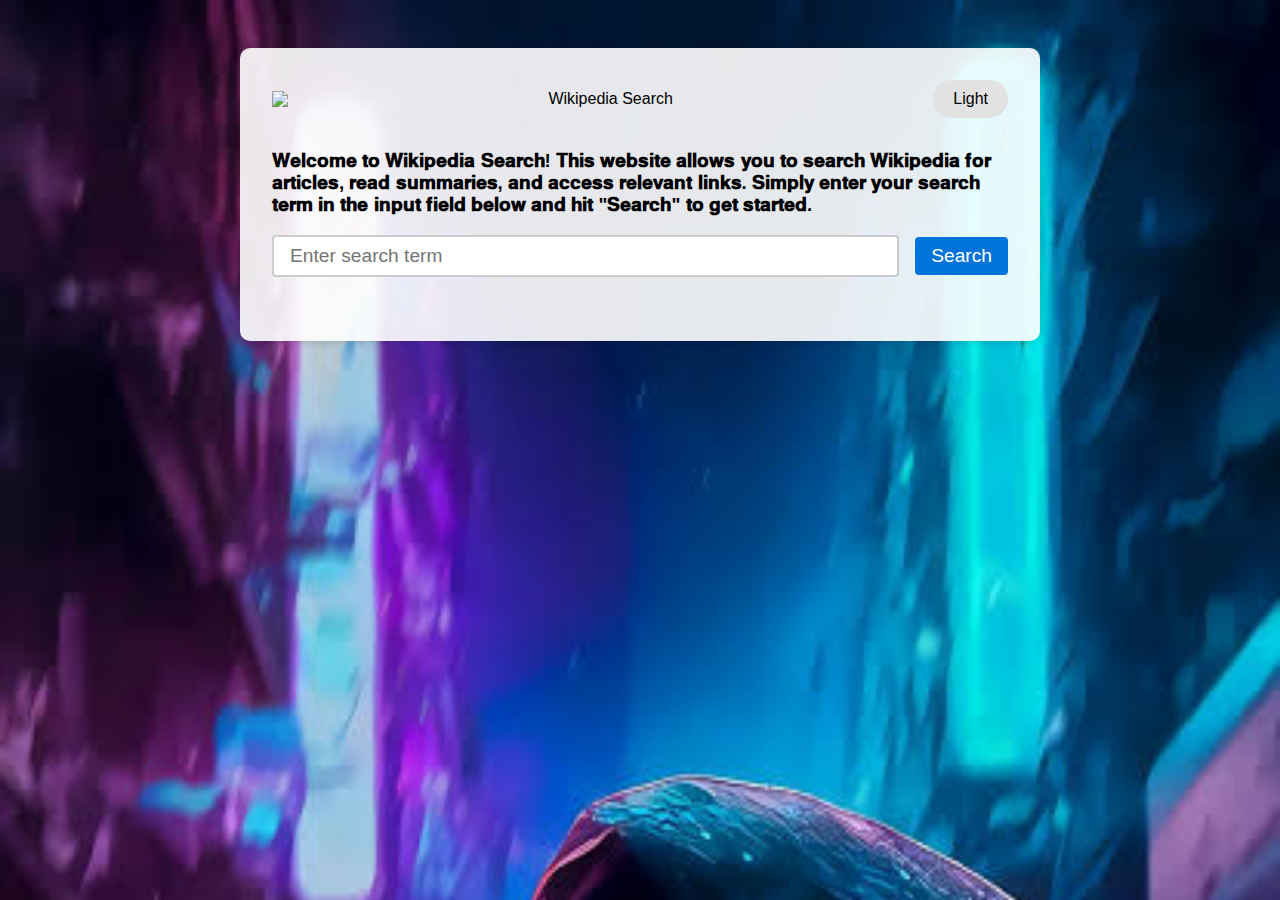
==== index.html @ 25f92ddf "Add files via upload" ====
<!DOCTYPE html>
<html lang="en">
<head>
  <meta charset="UTF-8" />
  <meta name="viewport" content="width=device-width, initial-scale=1.0" />
  <title>Wikipedia Search | API Based Web App</title>
  <link rel="stylesheet" href="style.css" />
  <style>

    body {
      background-image: url('images (50).jpeg');
      background-size: cover;
      background-repeat: no-repeat;
      background-attachment: fixed;
      margin: 0;
      font-family: Arial, sans-serif;
    }

    /* Additional styling */
    .container {
      background-color: rgba(255, 255, 255, 0.9);
      border-radius: 10px;
      padding: 2rem;
      margin: 3rem auto;
      box-shadow: 0px 0px 10px rgba(0, 0, 0, 0.2);
      max-width: 800px;
    }

    .header-container {
      display: flex;
      justify-content: space-between;
      align-items: center;
      margin-bottom: 2rem;
    }

    /* ... (Rest of your CSS code) ... */
    <style>
  /* Add a background image */
  body {
    background-image: url('images (50).jpeg');
    background-size: cover;
    background-repeat: no-repeat;
    background-attachment: fixed;
    margin: 0;
    font-family: Arial, sans-serif;
    transition: background-color 0.3s ease;
  }

  /* Additional styling */
  .container {
    background-color: rgba(255, 255, 255, 0.9);
    border-radius: 10px;
    padding: 2rem;
    margin: 3rem auto;
    box-shadow: 0px 0px 10px rgba(0, 0, 0, 0.2);
    max-width: 800px;
    transition: background-color 0.3s ease, color 0.3s ease;
  }

  /* Dark mode */
  body.dark-theme {
    background-color: #282c34;
    color: #fff;
  }

  body.dark-theme .container {
    background-color: rgba(0, 0, 0, 0.9);
    color: #fff;
  }

  .dark-theme h1 {
    color: #fff;
  }

  .dark-theme #search-input {
    background-color: #454545;
    color: #fff;
    border-color: #fff;
  }

  .dark-theme #search-input:focus {
    border-color: #0074d9;
  }

  .dark-theme button[type="submit"] {
    background-color: #87CEEB;
  }

  .dark-theme .result-link,
  .dark-theme .result-link:hover {
    color: #87CEEB;
  }


</style>
  </style>
</head>

<body>
  <div class="container">
    <div class="header-container">
            <img src="https://upload.wikimedia.org/wikipedia/en/8/80/Wikipedia-logo-v2.svg"
      <h1>Wikipedia Search</h1>

      <span id="theme-toggler">Light</span>
    </div> <h3

    <p>𝐖𝐞𝐥𝐜𝐨𝐦𝐞 𝐭𝐨 𝐖𝐢𝐤𝐢𝐩𝐞𝐝𝐢𝐚 𝐒𝐞𝐚𝐫𝐜𝐡! 𝐓𝐡𝐢𝐬 𝐰𝐞𝐛𝐬𝐢𝐭𝐞 𝐚𝐥𝐥𝐨𝐰𝐬 𝐲𝐨𝐮 𝐭𝐨 𝐬𝐞𝐚𝐫𝐜𝐡 𝐖𝐢𝐤𝐢𝐩𝐞𝐝𝐢𝐚 𝐟𝐨𝐫 𝐚𝐫𝐭𝐢𝐜𝐥𝐞𝐬, 𝐫𝐞𝐚𝐝 𝐬𝐮𝐦𝐦𝐚𝐫𝐢𝐞𝐬, 𝐚𝐧𝐝 𝐚𝐜𝐜𝐞𝐬𝐬 𝐫𝐞𝐥𝐞𝐯𝐚𝐧𝐭 𝐥𝐢𝐧𝐤𝐬. 𝐒𝐢𝐦𝐩𝐥𝐲 𝐞𝐧𝐭𝐞𝐫 𝐲𝐨𝐮𝐫 𝐬𝐞𝐚𝐫𝐜𝐡 𝐭𝐞𝐫𝐦 𝐢𝐧 𝐭𝐡𝐞 𝐢𝐧𝐩𝐮𝐭 𝐟𝐢𝐞𝐥𝐝 𝐛𝐞𝐥𝐨𝐰 𝐚𝐧𝐝 𝐡𝐢𝐭 "𝐒𝐞𝐚𝐫𝐜𝐡" 𝐭𝐨 𝐠𝐞𝐭 𝐬𝐭𝐚𝐫𝐭𝐞𝐝.</p>

</h3>
    <form id="search-form">
      <input type="text" id="search-input" placeholder="Enter search term" />
      <button type="submit">Search</button>
    </form>

    <div id="search-results"></div>
  </div>
<!--©Arun all rights reserved-->
  <script src="app.js"></script>
  <script>

  </script>
</body>
</html>
---- style.css ----
* {
  box-sizing: border-box;
}

body {
  font-family: Arial, sans-serif;
  margin: 0;
  padding: 0;
}

.container {
  max-width: 800px;
  margin: 0 auto;
  padding: 2rem;
}

h1 {
  font-size: 3rem;
  margin-bottom: 2rem;
}

#search-form {
  display: flex;
  justify-content: center;
  align-items: center;
  margin-bottom: 2rem;
}

#search-input {
  font-size: 1.2rem;
  padding: 0.5rem 1rem;
  margin-right: 1rem;
  border: 2px solid #ccc;
  border-radius: 0.25rem;
  flex-grow: 1;
}

#search-input:focus {
  outline: none;
  border-color: #0074d9;
}

button[type="submit"] {
  font-size: 1.2rem;
  padding: 0.5rem 1rem;
  background-color: #0074d9;
  color: #fff;
  border: none;
  border-radius: 0.25rem;
  cursor: pointer;
}

button[type="submit"]:hover {
  background-color: #0063ad;
}

#search-results {
  margin-bottom: 2rem;
}

.result-item {
  margin-bottom: 1rem;
}

.result-title {
  font-size: 1.5rem;
  margin-top: 0;
}

.result-link {
  display: block;
  font-size: 1.2rem;
  margin-bottom: 0.5rem;
  color: #0074d9;
}

.result-link:hover {
  text-decoration: underline;
}

.result-snippet {
  margin-top: 0;
}

.spinner {
  display: flex;
  justify-content: center;
  align-items: center;
  font-size: 2rem;
  height: 10rem;
}

/* Dark theme */
.header-container {
  display: flex;
  justify-content: space-between;
  align-items: center;
}

#theme-toggler {
  border: none;
  background: transparent;
  cursor: pointer;
  background: #e2e2e2;
  padding: 10px 20px;
  border-radius: 100px;
}

.dark-theme {
  background-color: #282c34;
  color: #fff;
}

.dark-theme #search-input {
  background-color: #454545;
  color: #fff;
  border-color: #fff;
}

.dark-theme #search-input:focus {
  border-color: #0074d9;
}

.dark-theme button[type="submit"] {
  background-color: #0074d9;
}

.dark-theme .result-link,
.dark-theme .result-link:hover {
  color: #90caf9;
}
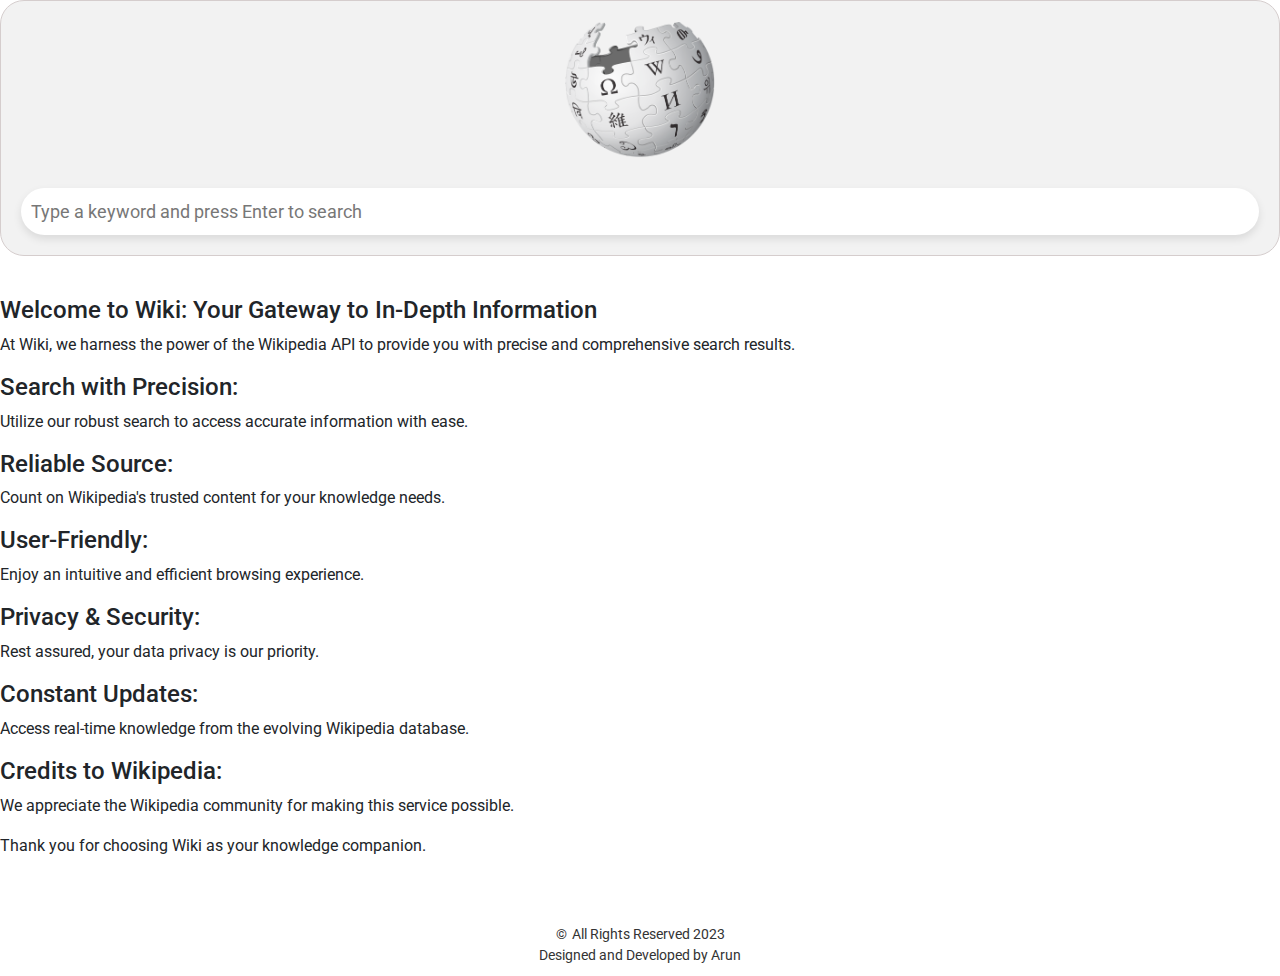
==== commit 54bc694f: "Add files via upload" ====
--- a/index.html
+++ b/index.html
@@ -1,124 +1,148 @@
 <!DOCTYPE html>
-<html lang="en">
+<html>
+
 <head>
-  <meta charset="UTF-8" />
-  <meta name="viewport" content="width=device-width, initial-scale=1.0" />
-  <title>Wikipedia Search | API Based Web App</title>
-  <link rel="stylesheet" href="style.css" />
-  <style>
+    <link rel="stylesheet" href="bootstrap.min.css" integrity="sha384-JcKb8q3iqJ61gNV9KGb8thSsNjpSL0n8PARn9HuZOnIxN0hoP+VmmDGMN5t9UJ0Z" crossorigin="anonymous" />
+    <script src="jquery-3.5.1.slim.min.js" integrity="sha384-DfXdz2htPH0lsSSs5nCTpuj/zy4C+OGpamoFVy38MVBnE+IbbVYUew+OrCXaRkfj" crossorigin="anonymous"></script>
+    <script src="https://cdn.jsdelivr.net/npm/popper.js@1.16.1/dist/umd/popper.min.js" integrity="sha384-9/reFTGAW83EW2RDu2S0VKaIzap3H66lZH81PoYlFhbGU+6BZp6G7niu735Sk7lN" crossorigin="anonymous"></script>
+    <script src="bootstrap.min.js" integrity="sha384-B4gt1jrGC7Jh4AgTPSdUtOBvfO8shuf57BaghqFfPlYxofvL8/KUEfYiJOMMV+rV" crossorigin="anonymous"></script>
+<link rel="stylesheet" href="index.css">
+<meta name="viewport" content="width=device-width, initial-scale=1.0">
+ <style>
+        /* Style for the header with the search bar */
+        .wiki-search-header {
+            background-color: #f2f2f2; /* Light gray background */
+            padding: 20px;
+            text-align: center;
+            border-radius: 24px; /* Rounded edges */
+        }
 
-    body {
-      background-image: url('images (50).jpeg');
-      background-size: cover;
-      background-repeat: no-repeat;
-      background-attachment: fixed;
-      margin: 0;
-      font-family: Arial, sans-serif;
-    }
+        .search-input {
+            padding: 10px;
+            border: none;
+            border-radius: 24px; /* Rounded edges */
+            width: 300px;
+            background-color: #fff; /* White background */
+            box-shadow: 0px 4px 8px rgba(0, 0, 0, 0.1); /* Shadow for input */
+        }
 
-    /* Additional styling */
-    .container {
-      background-color: rgba(255, 255, 255, 0.9);
-      border-radius: 10px;
-      padding: 2rem;
-      margin: 3rem auto;
-      box-shadow: 0px 0px 10px rgba(0, 0, 0, 0.2);
-      max-width: 800px;
-    }
+        .search-input::placeholder {
+            color: #777; /* Placeholder text color */
+        }
 
-    .header-container {
-      display: flex;
-      justify-content: space-between;
-      align-items: center;
-      margin-bottom: 2rem;
-    }
+        /* Style for the content section (You can leave your existing content as-is) */
+        .content {
+            background-image: url('background-image.jpg'); /* Replace with your background image URL */
+            background-size: cover;
+            background-repeat: no-repeat;
+            background-attachment: fixed;
+            height: 500px; /* Adjust the height as needed */
+            text-align: center;
+            padding-top: 100px; /* Adjust this for vertical alignment */
+        }
 
-    /* ... (Rest of your CSS code) ... */
-    <style>
-  /* Add a background image */
-  body {
-    background-image: url('images (50).jpeg');
-    background-size: cover;
-    background-repeat: no-repeat;
-    background-attachment: fixed;
-    margin: 0;
-    font-family: Arial, sans-serif;
-    transition: background-color 0.3s ease;
-  }
+        .content h4 {
+            color: #fff;
+            font-size: 24px;
+            margin-bottom: 20px;
+        }
 
-  /* Additional styling */
-  .container {
-    background-color: rgba(255, 255, 255, 0.9);
-    border-radius: 10px;
-    padding: 2rem;
-    margin: 3rem auto;
-    box-shadow: 0px 0px 10px rgba(0, 0, 0, 0.2);
-    max-width: 800px;
-    transition: background-color 0.3s ease, color 0.3s ease;
-  }
+        .content p {
+            color: #fff;
+            font-size: 16px;
+            margin-bottom: 20px;
+        }
 
-  /* Dark mode */
-  body.dark-theme {
-    background-color: #282c34;
-    color: #fff;
-  }
+        /* Style for the footer (You can leave your existing footer as-is) */
+        .footer {
+            text-align: center;
+            background-color: #FFFFFF;
+            color: #fff;
+            padding: 20px 0;
+        }
 
-  body.dark-theme .container {
-    background-color: rgba(0, 0, 0, 0.9);
-    color: #fff;
-  }
-
-  .dark-theme h1 {
-    color: #fff;
-  }
-
-  .dark-theme #search-input {
-    background-color: #454545;
-    color: #fff;
-    border-color: #fff;
-  }
-
-  .dark-theme #search-input:focus {
-    border-color: #0074d9;
-  }
-
-  .dark-theme button[type="submit"] {
-    background-color: #87CEEB;
-  }
-
-  .dark-theme .result-link,
-  .dark-theme .result-link:hover {
-    color: #87CEEB;
-  }
-
-
-</style>
-  </style>
+        .footer p {
+            margin: 0;
+            font-size: 14px;
+        }
+    </style>
 </head>
 
 <body>
-  <div class="container">
-    <div class="header-container">
-            <img src="https://upload.wikimedia.org/wikipedia/en/8/80/Wikipedia-logo-v2.svg"
-      <h1>Wikipedia Search</h1>
+    <div class="main-container">
+        <div class="wiki-search-header text-center">
+            <img class="wiki-logo" src="wiki-logo-img.png" />
+            <br />
+            <input placeholder="Type a keyword and press Enter to search" type="search" class="search-input w-100" id="searchInput" />
+        </div>
 
-      <span id="theme-toggler">Light</span>
-    </div> <h3
+        <div class="d-none" id="spinner">
+            <div class="d-flex justify-content-center">
+                <div class="spinner-border" role="status">
+                    <span class="sr-only">Loading...</span>
+                </div>
+            </div>
+        </div>
+        <div class="search-results" id="searchResults"></div>
+    </div>
+          <h4>Welcome to Wiki: Your Gateway to In-Depth Information</h4>
+          <p>At Wiki, we harness the power of the Wikipedia API to provide you with precise and comprehensive search results.</p>
+    
+          <h4>Search with Precision:</h4>
+          <p>Utilize our robust search to access accurate information with ease.</p>
+    
+          <h4>Reliable Source:</h4>
+          <p>Count on Wikipedia's trusted content for your knowledge needs.</p>
+    
+          <h4>User-Friendly:</h4>
+          <p>Enjoy an intuitive and efficient browsing experience.</p>
+    
+          <h4>Privacy & Security:</h4>
+          <p>Rest assured, your data privacy is our priority.</p>
+    
+          <h4>Constant Updates:</h4>
+          <p>Access real-time knowledge from the evolving Wikipedia database.</p>
+    
+          <h4>Credits to Wikipedia:</h4>
+          <p>We appreciate the Wikipedia community for making this service possible.</p>
+    
+          <p>Thank you for choosing Wiki as your knowledge companion.</p>
+       <div class="footer">
+      <!--  <p>All rights reserved 2023<br>
+        <p>Designed & developed by Arun</p> -->
+    </div>
+<script src="index.js"></script>
+</body>
 
-    <p>𝐖𝐞𝐥𝐜𝐨𝐦𝐞 𝐭𝐨 𝐖𝐢𝐤𝐢𝐩𝐞𝐝𝐢𝐚 𝐒𝐞𝐚𝐫𝐜𝐡! 𝐓𝐡𝐢𝐬 𝐰𝐞𝐛𝐬𝐢𝐭𝐞 𝐚𝐥𝐥𝐨𝐰𝐬 𝐲𝐨𝐮 𝐭𝐨 𝐬𝐞𝐚𝐫𝐜𝐡 𝐖𝐢𝐤𝐢𝐩𝐞𝐝𝐢𝐚 𝐟𝐨𝐫 𝐚𝐫𝐭𝐢𝐜𝐥𝐞𝐬, 𝐫𝐞𝐚𝐝 𝐬𝐮𝐦𝐦𝐚𝐫𝐢𝐞𝐬, 𝐚𝐧𝐝 𝐚𝐜𝐜𝐞𝐬𝐬 𝐫𝐞𝐥𝐞𝐯𝐚𝐧𝐭 𝐥𝐢𝐧𝐤𝐬. 𝐒𝐢𝐦𝐩𝐥𝐲 𝐞𝐧𝐭𝐞𝐫 𝐲𝐨𝐮𝐫 𝐬𝐞𝐚𝐫𝐜𝐡 𝐭𝐞𝐫𝐦 𝐢𝐧 𝐭𝐡𝐞 𝐢𝐧𝐩𝐮𝐭 𝐟𝐢𝐞𝐥𝐝 𝐛𝐞𝐥𝐨𝐰 𝐚𝐧𝐝 𝐡𝐢𝐭 "𝐒𝐞𝐚𝐫𝐜𝐡" 𝐭𝐨 𝐠𝐞𝐭 𝐬𝐭𝐚𝐫𝐭𝐞𝐝.</p>
+</html>
+<!DOCTYPE html>
+<html>
+<head>
+    <style>
+        /* Style for the footer */
+        footer {
+            text-align: center; /* Center-align the content */
+            background-color: #fff; /* Change the background color to white */
+            color: #333; /* Text color, you can adjust this color as needed */
+            padding: 10px 0; /* Add some padding for spacing */
+        }
 
-</h3>
-    <form id="search-form">
-      <input type="text" id="search-input" placeholder="Enter search term" />
-      <button type="submit">Search</button>
-    </form>
+        /* Style for the copyright text */
+        footer p {
+            margin: 0; /* Remove default margin */
+            font-size: 14px; /* Adjust font size */
+        }
 
-    <div id="search-results"></div>
-  </div>
-<!--©Arun all rights reserved-->
-  <script src="app.js"></script>
-  <script>
-
-  </script>
+        /* Style for the copyright symbol */
+        footer p::before {
+            content: "\00a9"; /* Unicode copyright symbol */
+            margin-right: 5px; /* Add some spacing between symbol and text */
+        }
+    </style>
+</head>
+<body>
+    <footer>
+        <p>All Rights Reserved 2023 <br>  Designed and Developed by Arun</p>
+    </footer>
 </body>
-</html>+</html>
--- a/index.css
+++ b/index.css
@@ -0,0 +1,53 @@
+@import url("https://fonts.googleapis.com/css2?family=Bree+Serif&family=Caveat:wght@400;700&family=Lobster&family=Monoton&family=Open+Sans:ital,wght@0,400;0,700;1,400;1,700&family=Playfair+Display+SC:ital,wght@0,400;0,700;1,700&family=Playfair+Display:ital,wght@0,400;0,700;1,700&family=Roboto:ital,wght@0,400;0,700;1,400;1,700&family=Source+Sans+Pro:ital,wght@0,400;0,700;1,700&family=Work+Sans:ital,wght@0,400;0,700;1,700&display=swap");
+
+.main-container {
+    font-family: "Roboto";
+}
+
+.wiki-search-header {
+    border-style: solid;
+    border-width: 1px;
+    border-color: #d5cdcd;
+    padding-top: 30px;
+    padding-right: 20px;
+    padding-bottom: 30px;
+    padding-left: 20px;
+    margin-bottom: 40px;
+}
+
+.wiki-logo {
+    margin-bottom: 30px;
+    width: 150px;
+}
+
+.search-input {
+    font-size: 18px;
+    border-style: solid;
+    border-width: 1px;
+    border-color: #d5cdcd;
+    border-radius: 3px;
+    padding: 10px;
+}
+
+.search-results {
+    width: 100%;
+    padding-left: 20px;
+}
+
+.result-item {
+    margin-bottom: 20px;
+}
+
+.result-title {
+    font-size: 22px;
+}
+
+.link-description {
+    color: #444444;
+    font-size: 15px;
+}
+
+.result-url {
+    color: #006621;
+    text-decoration: none;
+}